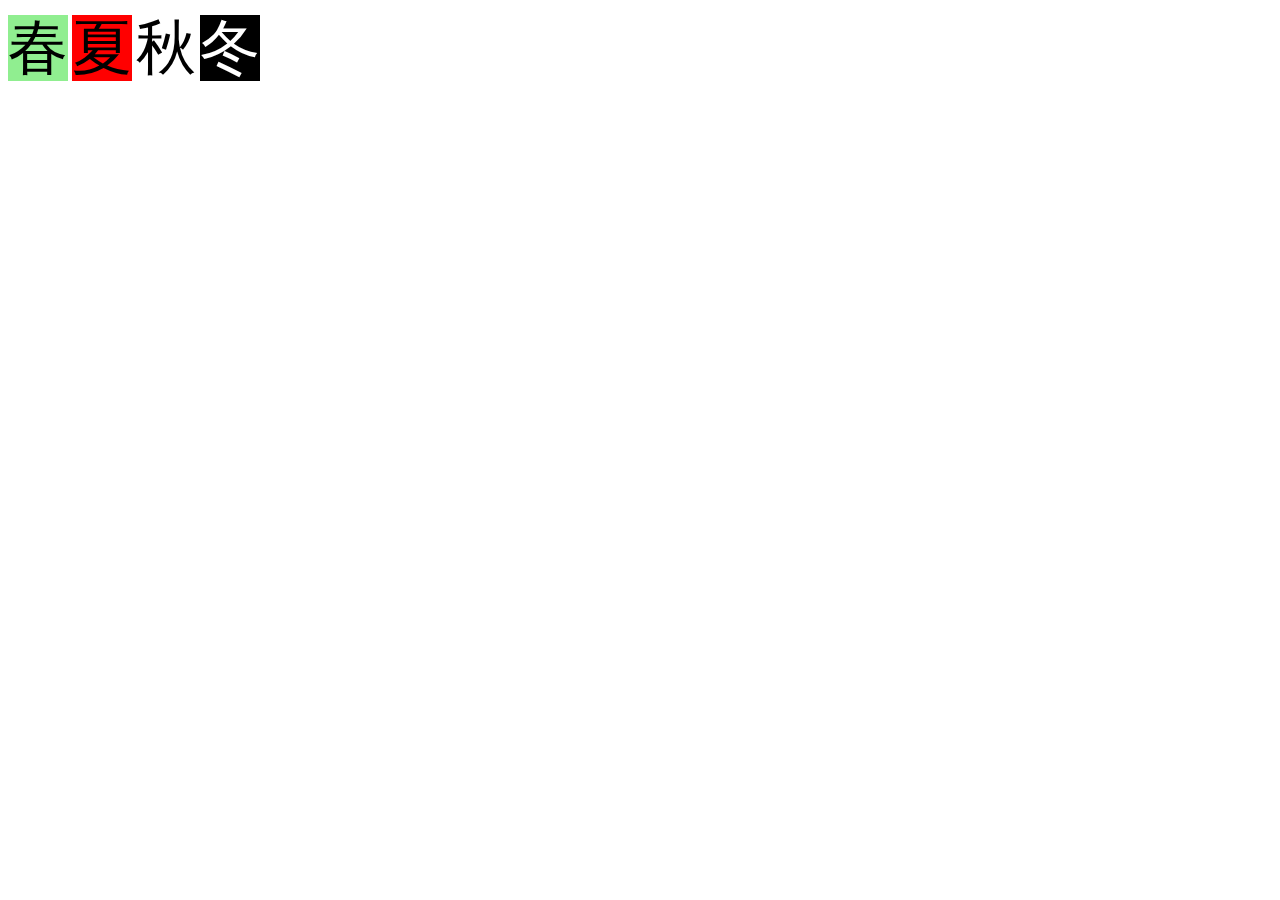
==== page.html @ 3c4d2b85 "modify slg" ====
<!DOCTYPE html>
<html lang="en">
<head>
    <meta charset="UTF-8">
    <title>Title</title>
    <style type="text/css">
        page {
            font-size: 60px;
        }

        #c {
            background-color: lightgreen;
            animation: c 10s infinite;
        }

        #x {
            background-color: red;
            animation: x 10s infinite;
        }

        #q {
            animation: q 10s infinite;
        }

        #d {
            background-color: black;
            color: white;
            animation: d 10s infinite;
        }
        @keyframes c {
            0% {
                opacity: 0
            }
            20% {
                opacity: 100
            }
            40% {
                opacity: 0
            }
            100% {
                opacity: 0
            }
        }

        @keyframes x {
            0% {
                opacity: 0
            }
            20% {
                opacity: 0
            }
            40% {
                opacity: 100
            }
            60% {
                opacity: 0
            }
            100% {
                opacity: 0
            }
        }


        @keyframes q {
            0% {
                opacity: 0
            }
            40% {
                opacity: 0
            }
            60% {
                opacity: 100
            }
            80% {
                opacity: 0
            }
            100% {
                opacity: 0
            }
        }

        @keyframes d {
            0% {
                opacity: 0
            }
            60% {
                opacity: 0
            }
            80% {
                opacity: 100
            }
            100% {
                opacity: 0
            }
        }


        }
    </style>
</head>
<body>
<page id="c">春</page>
<page id="x">夏</page>
<page id="q">秋</page>
<page id="d">冬</page>


</body>
</html>
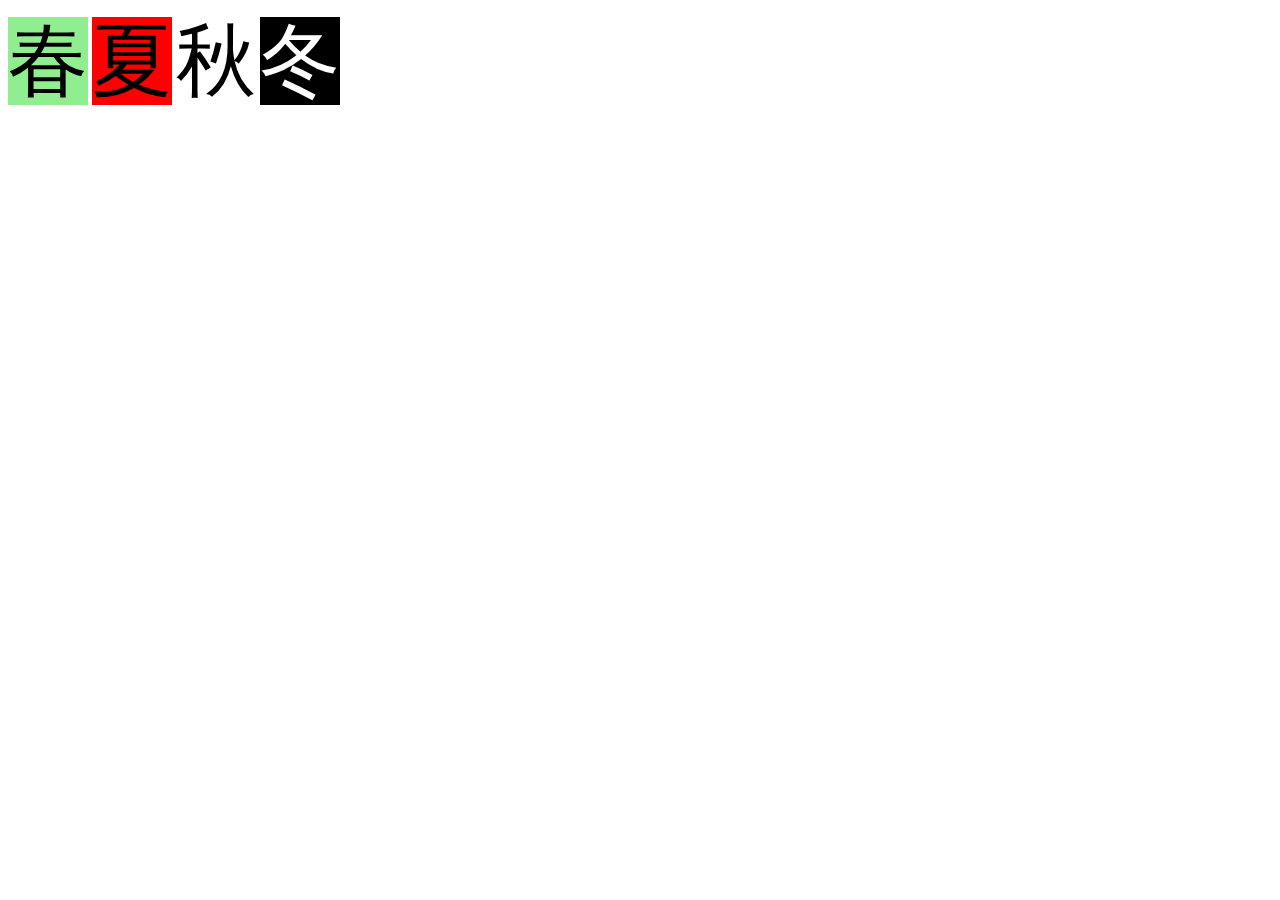
==== commit d7f02663: "modify slg" ====
--- a/page.html
+++ b/page.html
@@ -5,7 +5,7 @@
     <title>Title</title>
     <style type="text/css">
         page {
-            font-size: 60px;
+            font-size: 80px;
         }
 
         #c {
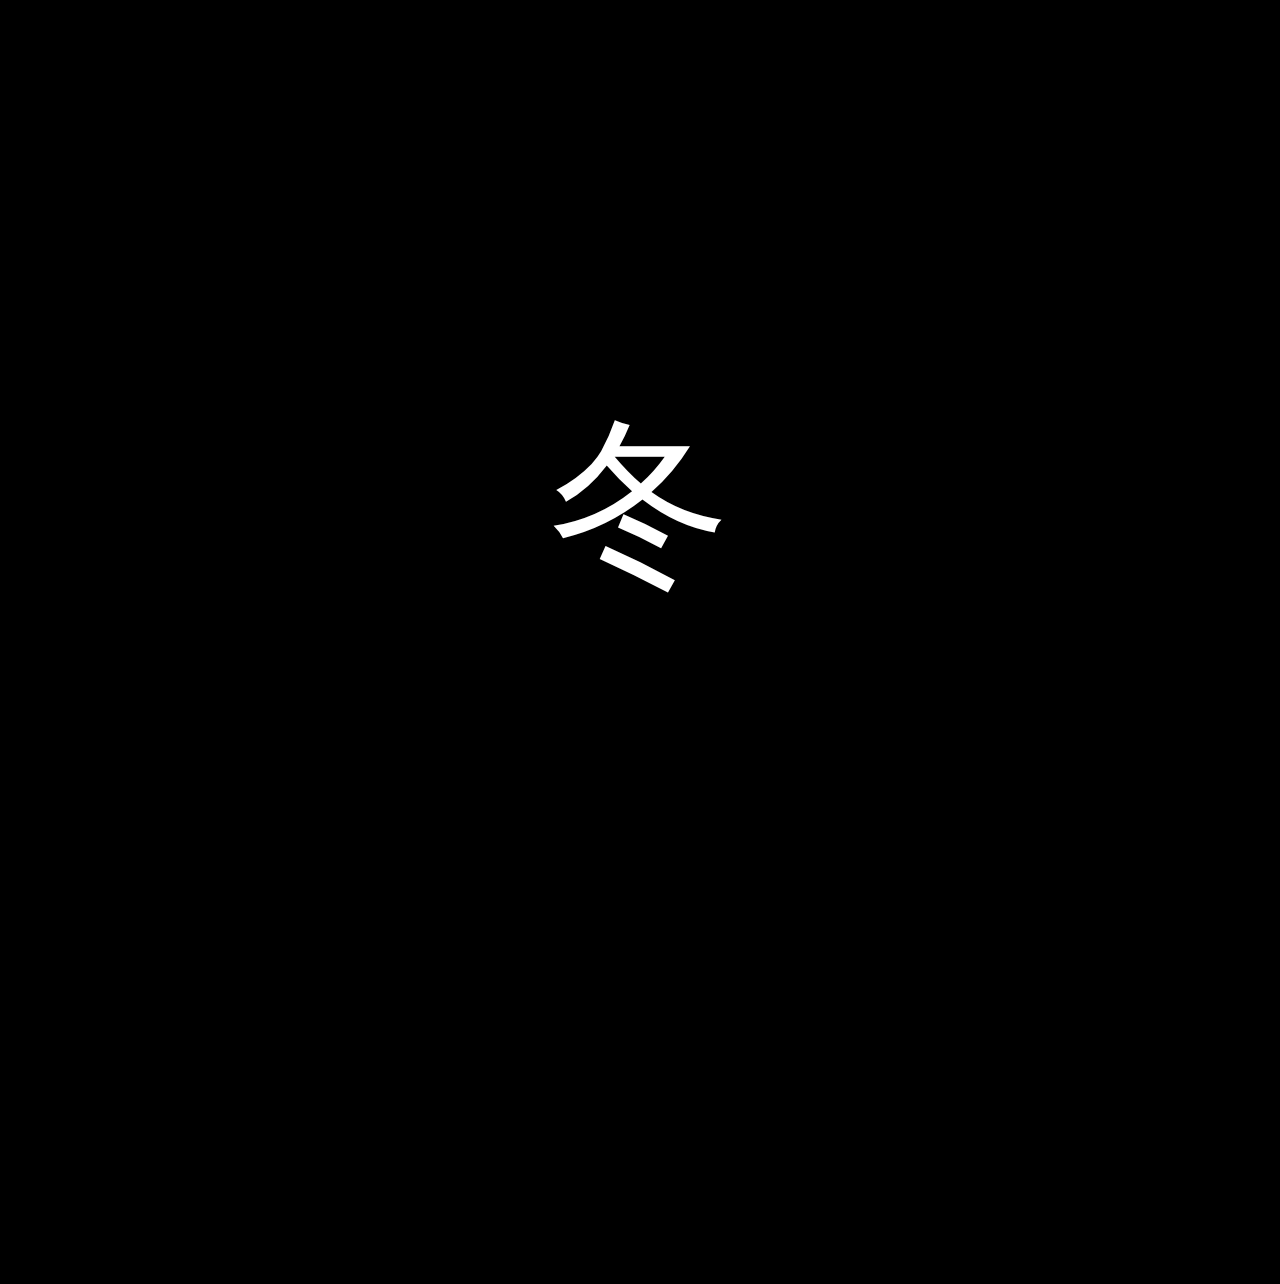
==== commit 9d20e0aa: "modify slg" ====
--- a/page.html
+++ b/page.html
@@ -3,100 +3,9 @@
 <head>
     <meta charset="UTF-8">
     <title>Title</title>
-    <style type="text/css">
-        page {
-            font-size: 80px;
-        }
-
-        #c {
-            background-color: lightgreen;
-            animation: c 10s infinite;
-        }
-
-        #x {
-            background-color: red;
-            animation: x 10s infinite;
-        }
-
-        #q {
-            animation: q 10s infinite;
-        }
-
-        #d {
-            background-color: black;
-            color: white;
-            animation: d 10s infinite;
-        }
-        @keyframes c {
-            0% {
-                opacity: 0
-            }
-            20% {
-                opacity: 100
-            }
-            40% {
-                opacity: 0
-            }
-            100% {
-                opacity: 0
-            }
-        }
-
-        @keyframes x {
-            0% {
-                opacity: 0
-            }
-            20% {
-                opacity: 0
-            }
-            40% {
-                opacity: 100
-            }
-            60% {
-                opacity: 0
-            }
-            100% {
-                opacity: 0
-            }
-        }
+    <link rel="stylesheet" href="001Basics/css/page.css">
 
 
-        @keyframes q {
-            0% {
-                opacity: 0
-            }
-            40% {
-                opacity: 0
-            }
-            60% {
-                opacity: 100
-            }
-            80% {
-                opacity: 0
-            }
-            100% {
-                opacity: 0
-            }
-        }
-
-        @keyframes d {
-            0% {
-                opacity: 0
-            }
-            60% {
-                opacity: 0
-            }
-            80% {
-                opacity: 100
-            }
-            100% {
-                opacity: 0
-            }
-        }
-
-
-        }
-    </style>
 </head>
 <body>
 <page id="c">春</page>
--- a/001Basics/css/page.css
+++ b/001Basics/css/page.css
@@ -0,0 +1,103 @@
+html,body,page{
+    height: 100%;
+    width: 100%;
+    margin: 0;
+}
+
+
+
+page {
+    height: 100%;
+    width: 100%;
+    position: absolute;
+    text-align: center;
+    padding-top:30%;
+    font-size: 180px;
+
+}
+
+#c {
+    background-color: lightgreen;
+    animation: c 10s infinite;
+}
+
+#x {
+    background-color: red;
+    animation: x 10s infinite;
+}
+
+#q {
+    animation: q 10s infinite;
+}
+
+#d {
+    background-color: black;
+    color: white;
+    animation: d 10s infinite;
+}
+@keyframes c {
+    0% {
+        opacity: 0
+    }
+    20% {
+        opacity: 100
+    }
+    40% {
+        opacity: 0
+    }
+    100% {
+        opacity: 0
+    }
+}
+
+@keyframes x {
+    0% {
+        opacity: 0
+    }
+    20% {
+        opacity: 0
+    }
+    40% {
+        opacity: 100
+    }
+    60% {
+        opacity: 0
+
+    }
+    100% {opacity: 0
+    }
+}
+
+
+@keyframes q {
+    0% {
+        opacity: 0
+    }
+    40% {
+        opacity: 0
+    }
+    60% {
+        opacity: 100
+    }
+    80% {
+        opacity: 0
+    }
+    100% {
+        opacity: 0
+    }
+}
+
+@keyframes d {
+    0% {
+        opacity: 0
+    }
+    60% {
+        opacity: 0
+    }
+    80% {
+        opacity: 100
+    }
+    100% {
+        opacity: 0
+    }
+}